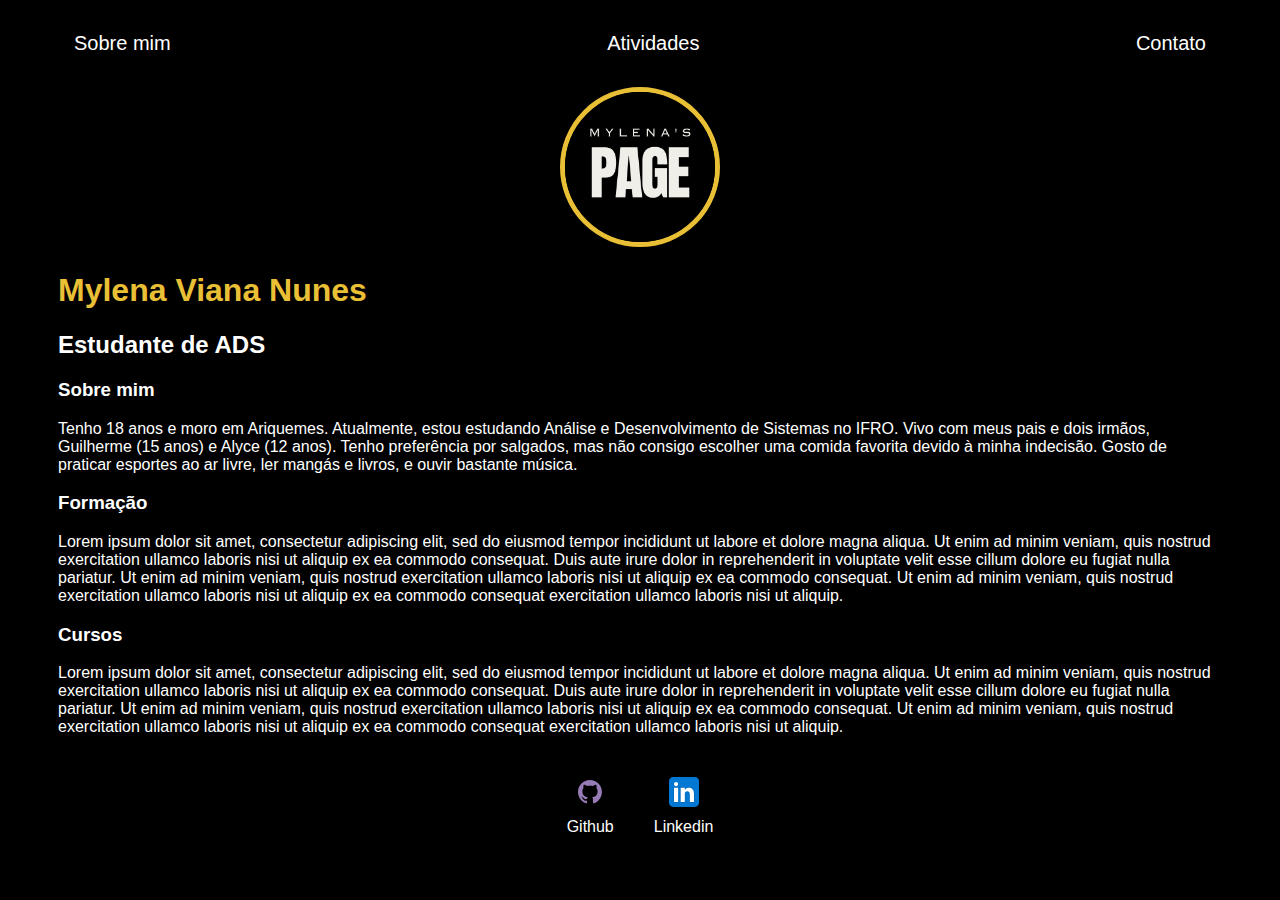
==== index.html @ ec5310ac "1" ====
<!DOCTYPE html>
<html lang="pt-br">

<head>
    <meta charset="UTF-8">
    <meta http-equiv="X-UA-Compatible" content="IE=edge">
    <meta name="viewport" content="width=device-width, initial-scale=1.0">
    <link rel="stylesheet" type="text/css" href="main.css">
    <title>Mylena's Page</title>
</head>

<body>
    <script>
        var nome =  prompt("Prazer te conhecer! Qual é o seu nome?: ");
    
        alert("Olá! Bem-vindo(a) " + nome + " ao meu site pessoal!");
    </script>
    <div class="container">
        <nav>
            <ul>
                <li>
                    <a href="index.html">Sobre mim</a>
                </li>
                <li>
                    <a href="atividades.html">Atividades</a>
                </li>
                <li>
                    <a href="contact.html">Contato</a>
                </li>
            </ul>
        </nav>

        <header>
            <div id="data-hora"></div>
            <div class="center">
                <img src="./img//logo.png"></img>
            </div>
            <h1>Mylena Viana Nunes</h1>
            <h2>Estudante de ADS</h2>
        </header>

        <main>
            <section>
                <h3>Sobre mim</h3>
                <p>Tenho 18 anos e moro em Ariquemes. Atualmente, estou 
                    estudando Análise e Desenvolvimento de Sistemas no IFRO. 
                    Vivo com meus pais e dois irmãos, Guilherme (15 anos) 
                    e Alyce (12 anos). Tenho preferência por salgados, mas 
                    não consigo escolher uma comida favorita devido à minha indecisão.
                    Gosto de praticar esportes ao ar livre, ler mangás e livros, e 
                    ouvir bastante música.
                </p>
            </section>
            <section>
                <h3>Formação</h3>
                <p>
                    Lorem ipsum dolor sit amet, consectetur adipiscing
                    elit, sed do eiusmod tempor incididunt ut labore
                    et dolore magna aliqua. Ut enim ad minim veniam, quis
                    nostrud exercitation ullamco laboris nisi ut aliquip
                    ex ea commodo consequat. Duis aute irure dolor in
                    reprehenderit in voluptate velit esse cillum dolore
                    eu fugiat nulla pariatur.
                    Ut enim ad minim veniam, quis
                    nostrud exercitation ullamco laboris nisi ut aliquip
                    ex ea commodo consequat.
                    Ut enim ad minim veniam, quis
                    nostrud exercitation ullamco laboris nisi ut aliquip
                    ex ea commodo consequat exercitation ullamco laboris nisi ut aliquip.
                </p>
            </section>
            <section>
                <h3>Cursos</h3>
                <p>
                    Lorem ipsum dolor sit amet, consectetur adipiscing
                    elit, sed do eiusmod tempor incididunt ut labore
                    et dolore magna aliqua. Ut enim ad minim veniam, quis
                    nostrud exercitation ullamco laboris nisi ut aliquip
                    ex ea commodo consequat. Duis aute irure dolor in
                    reprehenderit in voluptate velit esse cillum dolore
                    eu fugiat nulla pariatur.
                    Ut enim ad minim veniam, quis
                    nostrud exercitation ullamco laboris nisi ut aliquip
                    ex ea commodo consequat.
                    Ut enim ad minim veniam, quis
                    nostrud exercitation ullamco laboris nisi ut aliquip
                    ex ea commodo consequat exercitation ullamco laboris nisi ut aliquip.
                </p>
            </section>
        </main>

        <footer>
            <a href="https://github.com/mylenosa" target="_blank" rel="noopener noreferrer">
                <img src="./img/github.svg"></img>
                <p>Github</p>
            </a>
            <a href="https://www.linkedin.com/in/mylena-viana-nunes/" target="_blank" rel="noopener noreferrer">
                <img src="./img/linkedin.svg"></img>
                <p>Linkedin</p>
        </footer>
    </div>

</body>

</html>
---- main.css ----
body {
    color: white;
    background-color: black;
    font-family: Arial, Helvetica, sans-serif;
}

ul {
    display: flex;
    justify-content: space-between;
    list-style-type: none;
    align-items: center;
    padding: 16px;
}

a {
    color: white;
    text-decoration: none;
}

header img {
    width: 150px;
    height: 150px;
    border-radius: 50%;
    border: 5px solid #e9bf35;
}

.center {
    text-align: center;
}

h1 {
    color: #e9bf35;
}

footer img {
    width: 40px;
    height: 40px;
}

footer {
    display: flex;
    justify-content: center;
}

footer a {
    margin: 20px;
    text-align: center;
}

footer p {
    margin-top: 2px;
}

.container {
    padding: 0px 50px;
}

nav a {
    font-size: 20px;
}

nav a:hover {
    color: #5BBE42;
}

.contact-form input{
    width: 100%;
    padding: 8px 0;
    margin: 8px 0;
}

.contact-form input[type=text] {
    height: 100px;
}

button {
    color: black;
    background-color: white;
    border: none;
    width: 100px;
    height: 30px;
}
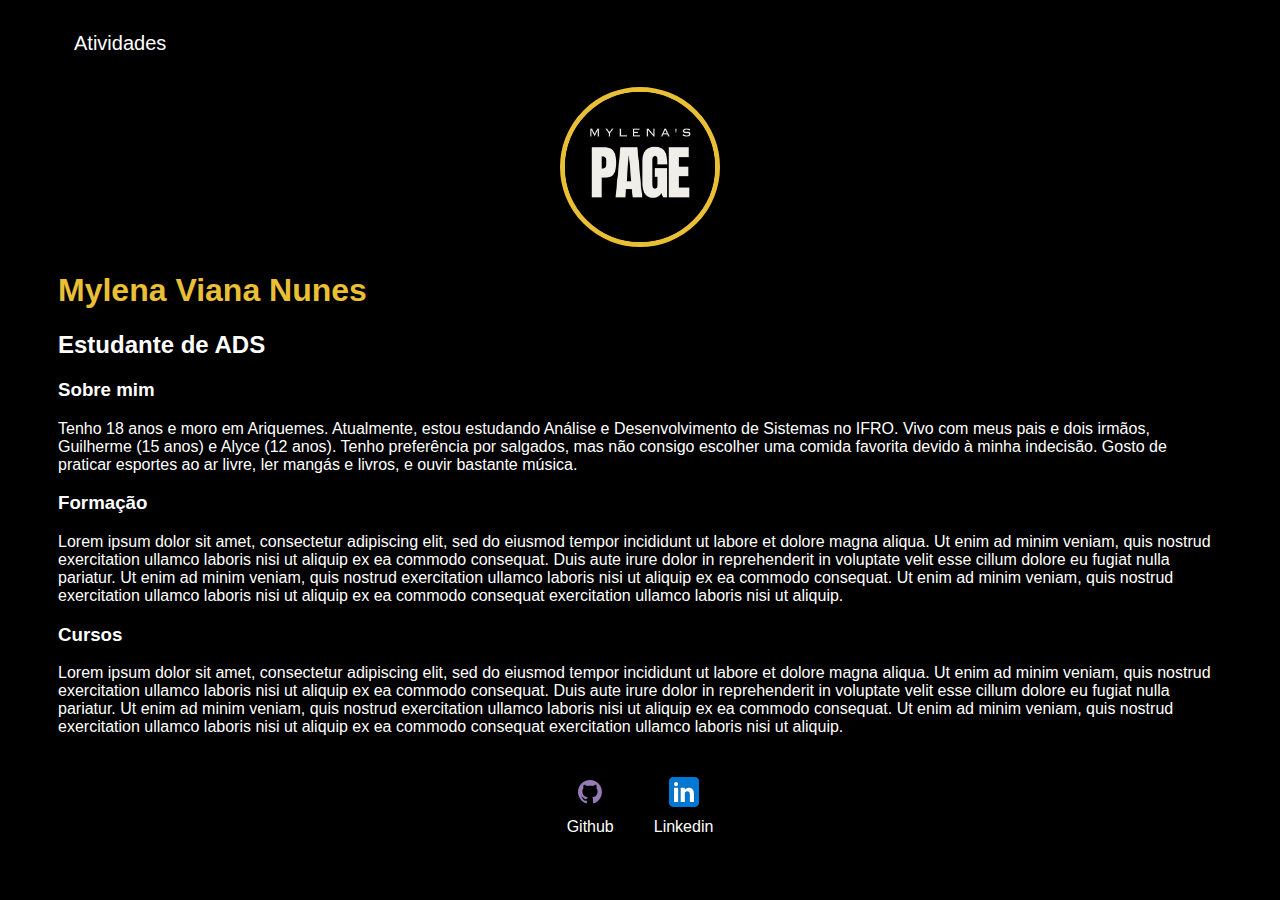
==== commit 1983d305: "2" ====
--- a/index.html
+++ b/index.html
@@ -19,13 +19,7 @@
         <nav>
             <ul>
                 <li>
-                    <a href="index.html">Sobre mim</a>
-                </li>
-                <li>
                     <a href="atividades.html">Atividades</a>
-                </li>
-                <li>
-                    <a href="contact.html">Contato</a>
                 </li>
             </ul>
         </nav>
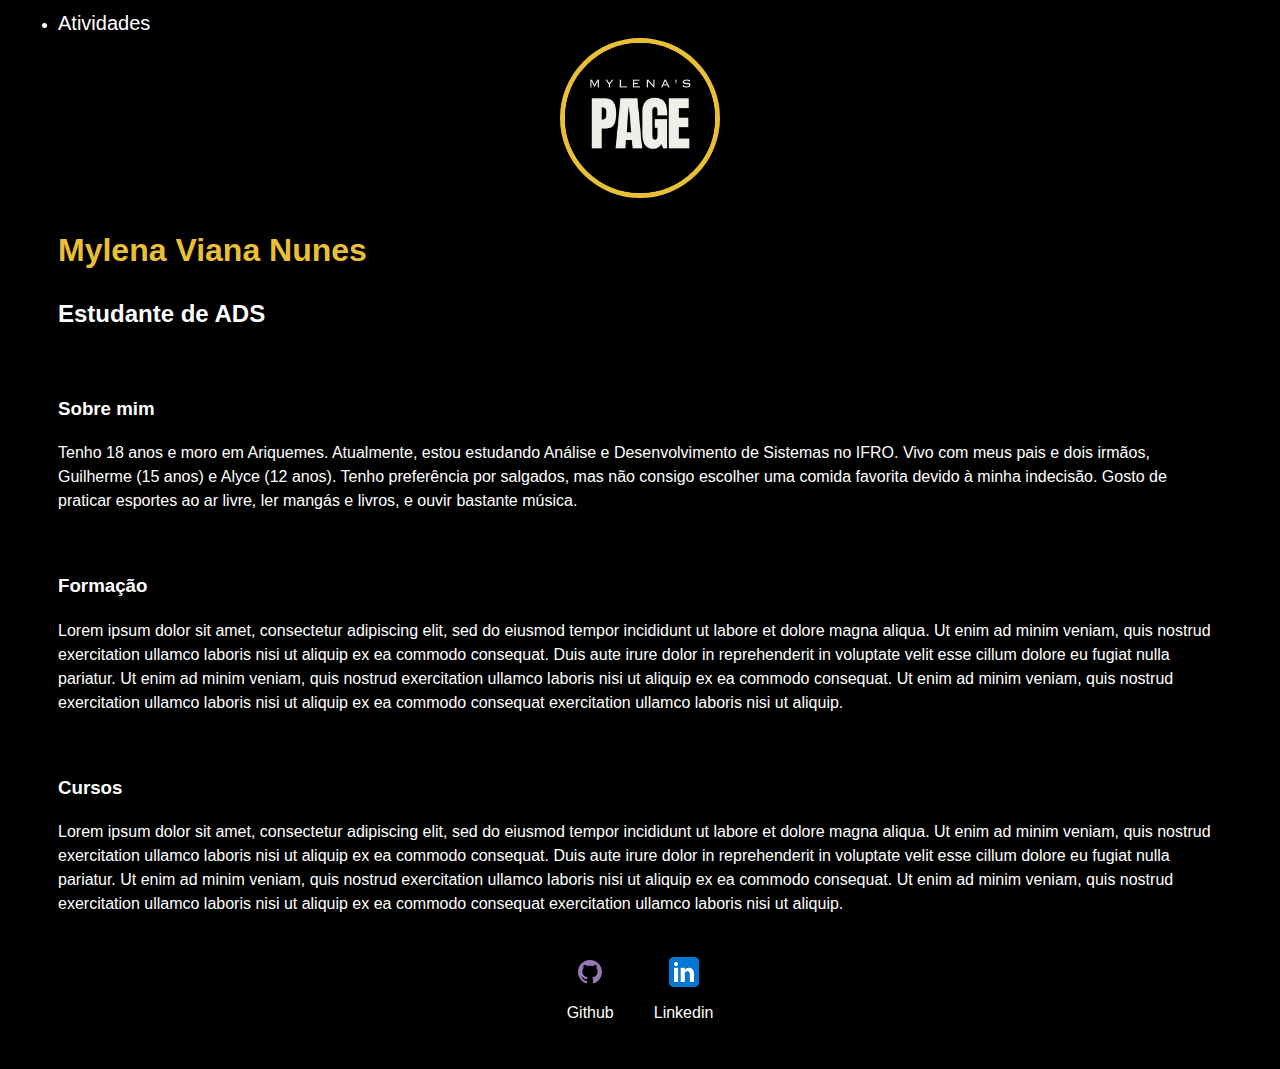
==== commit 6bdcfb9d: "5" ====
--- a/index.html
+++ b/index.html
@@ -17,11 +17,9 @@
     </script>
     <div class="container">
         <nav>
-            <ul>
-                <li>
-                    <a href="atividades.html">Atividades</a>
-                </li>
-            </ul>
+            <li>
+                <a href="atividades.html">Atividades</a>
+            </li>
         </nav>
 
         <header>
@@ -31,12 +29,14 @@
             </div>
             <h1>Mylena Viana Nunes</h1>
             <h2>Estudante de ADS</h2>
+            <br>
         </header>
 
         <main>
             <section>
                 <h3>Sobre mim</h3>
-                <p>Tenho 18 anos e moro em Ariquemes. Atualmente, estou 
+                <p>
+                    Tenho 18 anos e moro em Ariquemes. Atualmente, estou 
                     estudando Análise e Desenvolvimento de Sistemas no IFRO. 
                     Vivo com meus pais e dois irmãos, Guilherme (15 anos) 
                     e Alyce (12 anos). Tenho preferência por salgados, mas 
@@ -44,6 +44,7 @@
                     Gosto de praticar esportes ao ar livre, ler mangás e livros, e 
                     ouvir bastante música.
                 </p>
+                <br>
             </section>
             <section>
                 <h3>Formação</h3>
@@ -62,6 +63,7 @@
                     nostrud exercitation ullamco laboris nisi ut aliquip
                     ex ea commodo consequat exercitation ullamco laboris nisi ut aliquip.
                 </p>
+                <br>
             </section>
             <section>
                 <h3>Cursos</h3>
--- a/main.css
+++ b/main.css
@@ -2,6 +2,7 @@
     color: white;
     background-color: black;
     font-family: Arial, Helvetica, sans-serif;
+    line-height: 1.5;
 }
 
 ul {
@@ -9,7 +10,7 @@
     justify-content: space-between;
     list-style-type: none;
     align-items: center;
-    padding: 16px;
+    padding: 1%;
 }
 
 a {
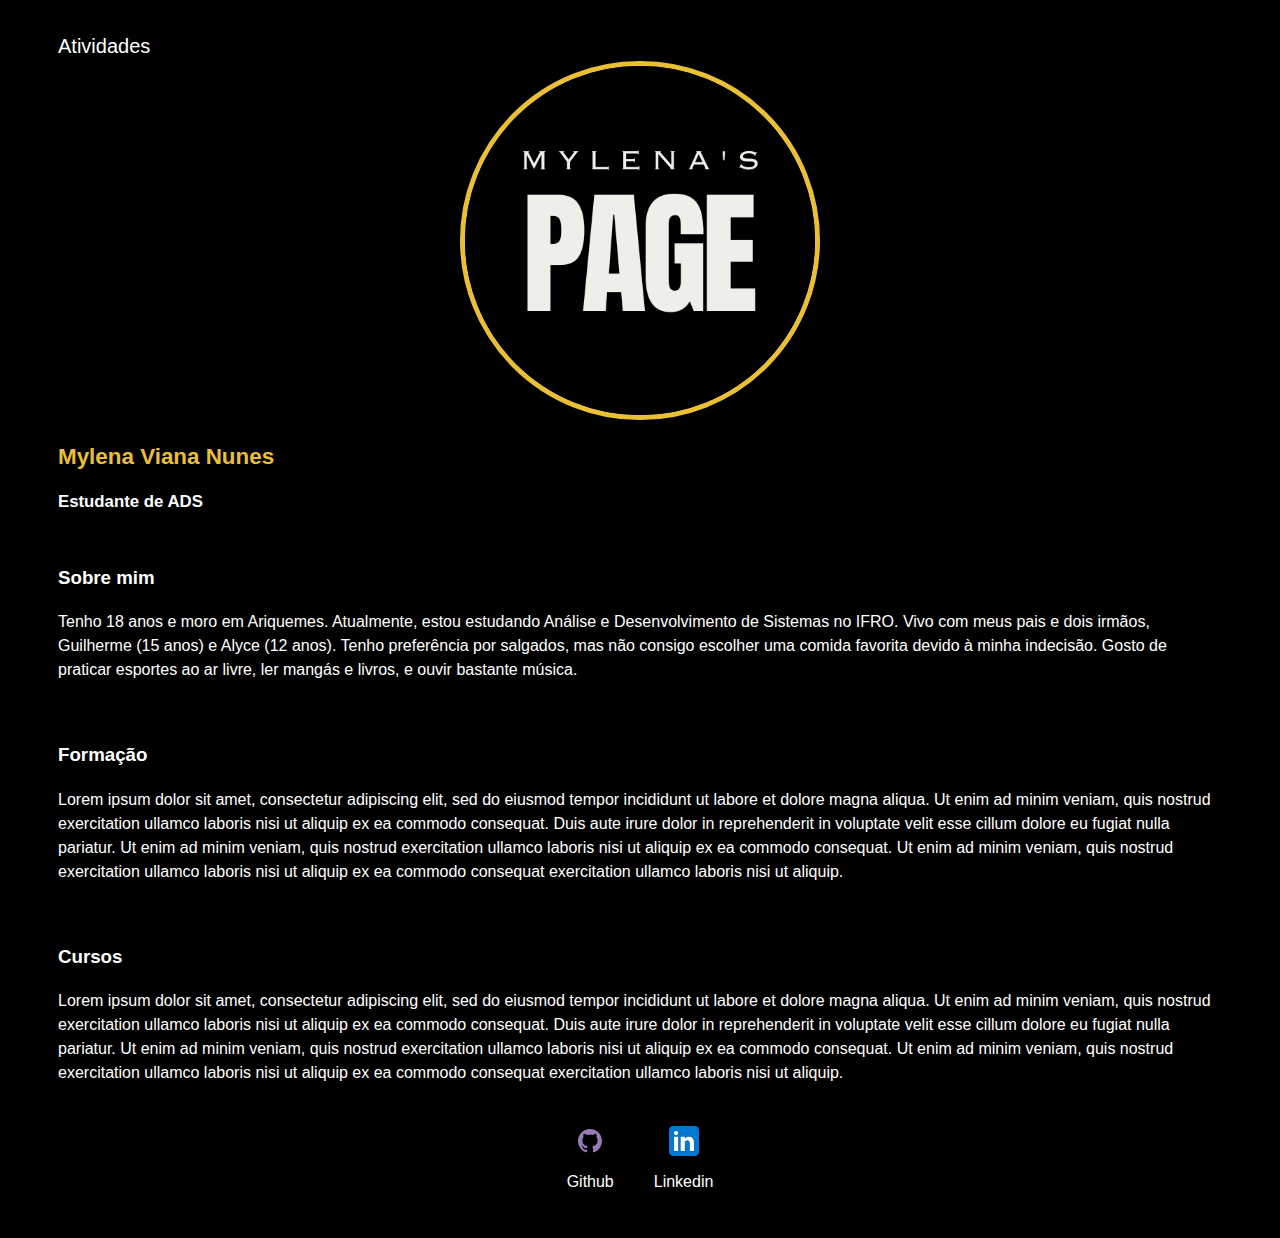
==== commit 3da71ccc: "9" ====
--- a/index.html
+++ b/index.html
@@ -11,7 +11,7 @@
 
 <body>
     <script>
-        var nome =  prompt("Prazer te conhecer! Qual é o seu nome?: ");
+        var nome =  prompt("Prazer te conhecer! Qual é o seu nome? ");
     
         alert("Olá! Bem-vindo(a) " + nome + " ao meu site pessoal!");
     </script>
--- a/main.css
+++ b/main.css
@@ -5,12 +5,14 @@
     line-height: 1.5;
 }
 
-ul {
+li {
+    font-size: 20%;
+    font-family: Arial, Helvetica, sans-serif;
     display: flex;
     justify-content: space-between;
     list-style-type: none;
     align-items: center;
-    padding: 1%;
+    padding-top: 2%;
 }
 
 a {
@@ -19,14 +21,19 @@
 }
 
 header img {
-    width: 150px;
-    height: 150px;
+    width: 30%;
+    height: 30%;
     border-radius: 50%;
     border: 5px solid #e9bf35;
 }
 
 .center {
     text-align: center;
+}
+
+header {
+    font-size: 70%;
+    line-height: 1.5;
 }
 
 h1 {
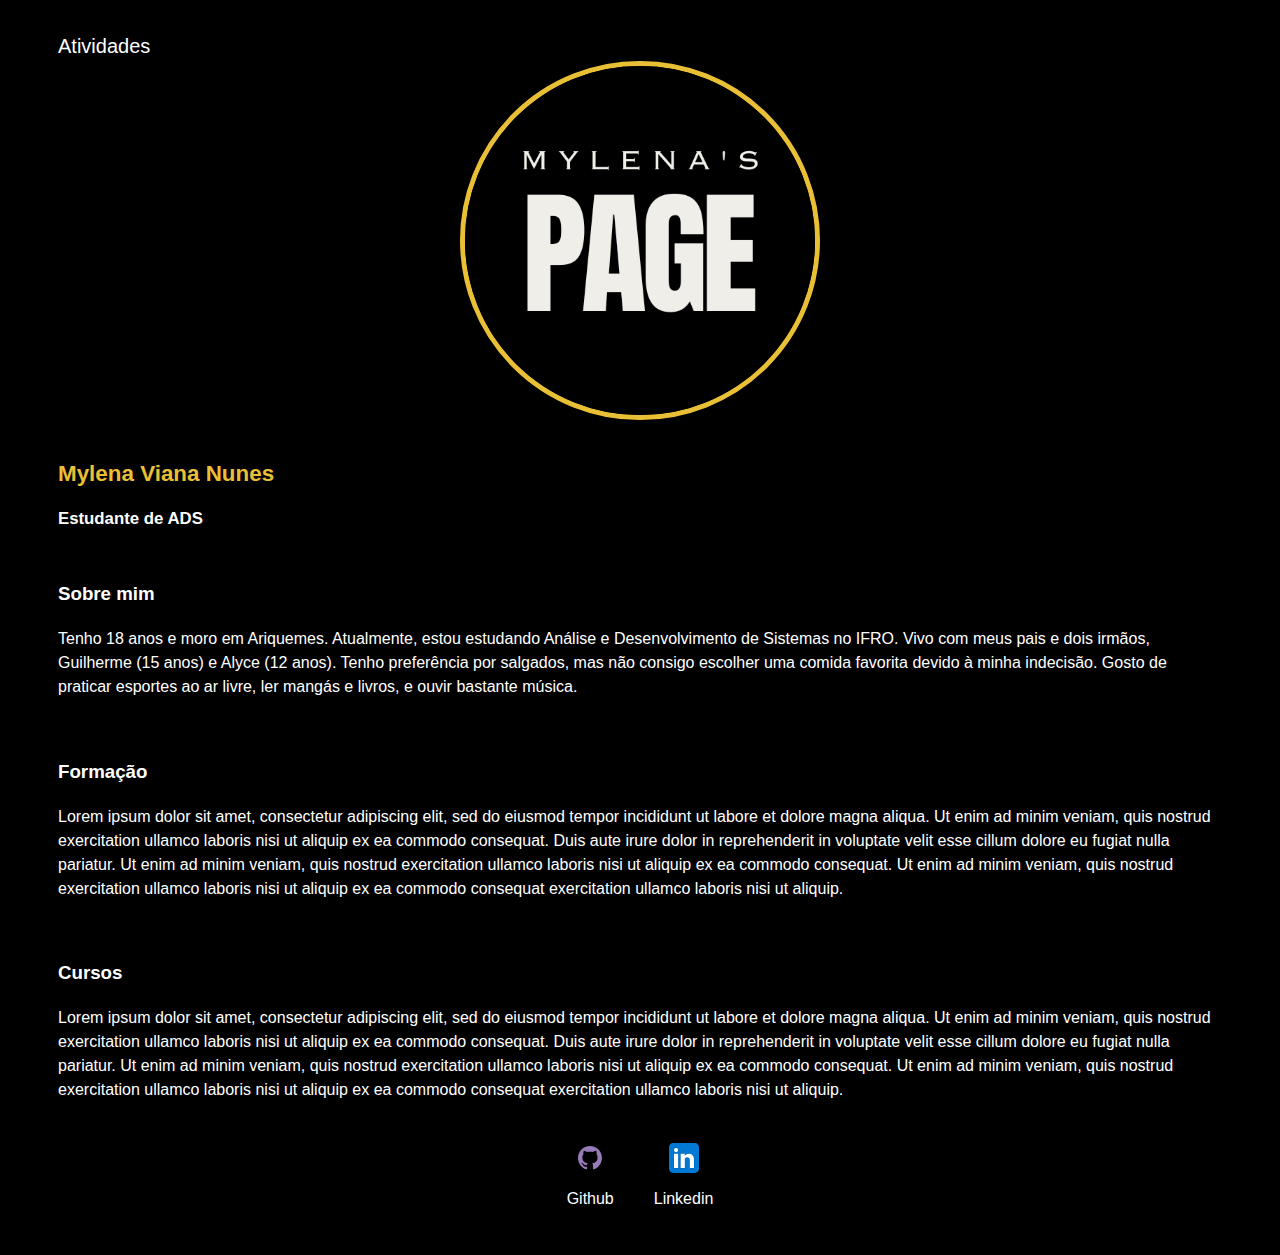
==== commit 429d90bb: "11" ====
--- a/index.html
+++ b/index.html
@@ -23,10 +23,10 @@
         </nav>
 
         <header>
-            <div id="data-hora"></div>
             <div class="center">
                 <img src="./img//logo.png"></img>
             </div>
+            <br>
             <h1>Mylena Viana Nunes</h1>
             <h2>Estudante de ADS</h2>
             <br>
--- a/main.css
+++ b/main.css
@@ -6,7 +6,7 @@
 }
 
 li {
-    font-size: 20%;
+    font-size: 100%;
     font-family: Arial, Helvetica, sans-serif;
     display: flex;
     justify-content: space-between;
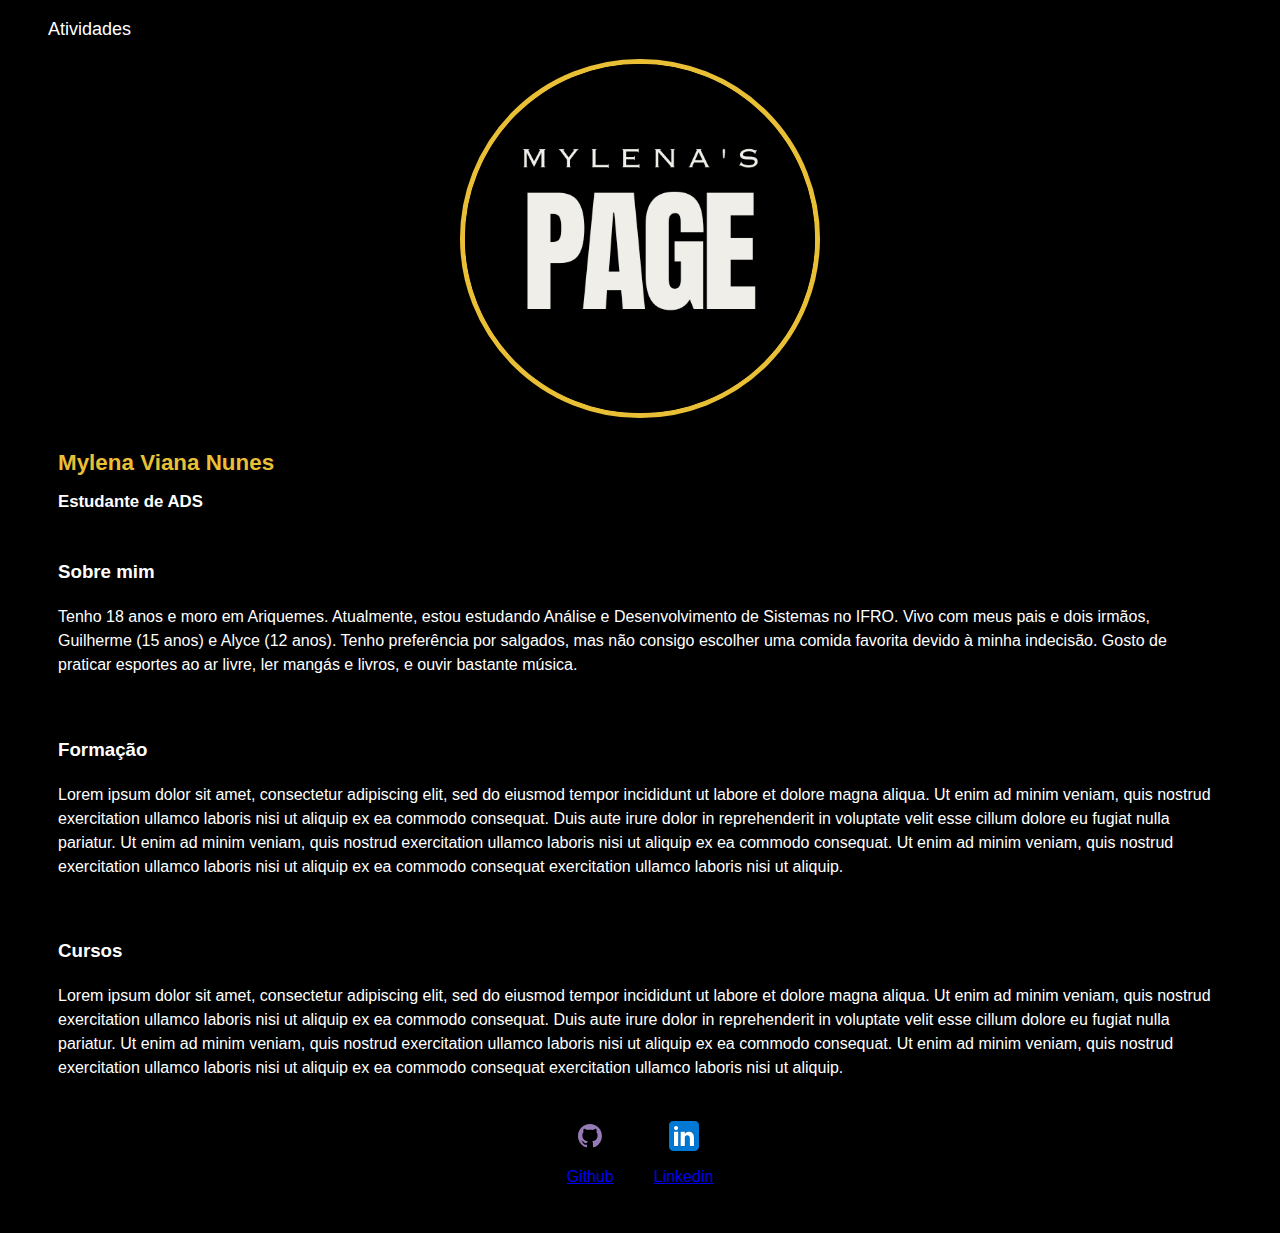
==== commit 63b8d45f: "12" ====
--- a/index.html
+++ b/index.html
@@ -17,9 +17,11 @@
     </script>
     <div class="container">
         <nav>
-            <li>
-                <a href="atividades.html">Atividades</a>
-            </li>
+            <ul>
+                <li>
+                    <a href="atividades.html">Atividades</a>
+                </li>
+            </ul>
         </nav>
 
         <header>
--- a/main.css
+++ b/main.css
@@ -5,17 +5,15 @@
     line-height: 1.5;
 }
 
-li {
-    font-size: 100%;
-    font-family: Arial, Helvetica, sans-serif;
-    display: flex;
-    justify-content: space-between;
+nav li {
     list-style-type: none;
-    align-items: center;
-    padding-top: 2%;
+    text-align: left;
+    margin-left: -50px;
 }
 
-a {
+nav li a {
+    font-size: 18px;
+    font-family: Arial, Helvetica, sans-serif;
     color: white;
     text-decoration: none;
 }
@@ -33,7 +31,7 @@
 
 header {
     font-size: 70%;
-    line-height: 1.5;
+    line-height: 1.2;
 }
 
 h1 {
